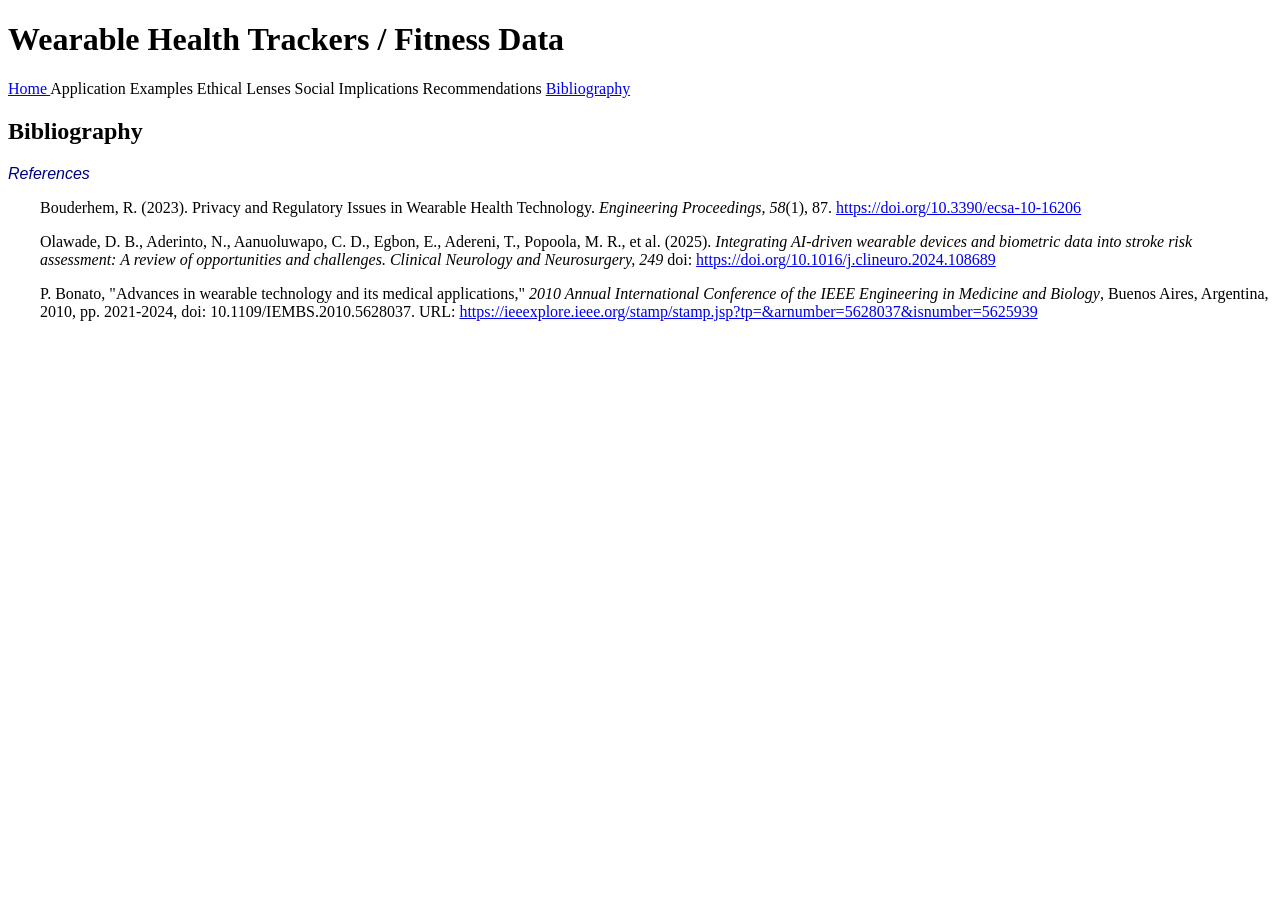
==== biblio.html @ 70302062 "Create biblio.html" ====
<!DOCTYPE HTML>
<html>
  <head>
    <title>Biblio</title>
    <link ref="stylesheet" href="styles.css">
    <style>
      .subheading
      {
        font-family: Arial, Helvetica, sans-serif;
        font-style: oblique;
        font-size: 1em;
        color:navy;
      }
      .indent
      {
        padding-left: 2em;
        textindent: -2em;
      }
    </style>
  </head>

  <body>
    <h1>
      Wearable Health Trackers / Fitness Data
    </h1>

    <nav>
      <a href="index.html"> Home </a>
      <a>Application Examples</a>
      <a>Ethical Lenses</a>
      <a>Social Implications</a>
      <a>Recommendations</a>
      <a href="biblio.html">Bibliography</a>
    </nav>

    <div class="block">
    <h2>Bibliography</h2>
    <p class="subheading">
      References
    </p>
      <p class="indent">
        Bouderhem, R. (2023). Privacy and Regulatory Issues in Wearable Health Technology. <i>Engineering Proceedings, 58</i>(1), 87. 
        <a href="https://doi.org/10.3390/ecsa-10-16206">https://doi.org/10.3390/ecsa-10-16206</a> 
      <p class="indent">
        Olawade, D. B., Aderinto, N., Aanuoluwapo, C. D., Egbon, E., Adereni, T., Popoola, M. R., et al. (2025). <i>Integrating AI-driven wearable devices and biometric data 
        into stroke risk assessment: A review of opportunities and challenges. Clinical Neurology and Neurosurgery, 249</i> doi: 
        <a href="https://doi.org/10.1016/j.clineuro.2024.108689">https://doi.org/10.1016/j.clineuro.2024.108689</a>
      <p class="indent">
        P. Bonato, "Advances in wearable technology and its medical applications," <i>2010 Annual International Conference of the IEEE Engineering in Medicine and Biology</i>, 
        Buenos Aires, Argentina, 2010, pp. 2021-2024, doi: 10.1109/IEMBS.2010.5628037. URL: 
        <a href="https://ieeexplore.ieee.org/stamp/stamp.jsp?tp=&arnumber=5628037&isnumber=5625939">
          https://ieeexplore.ieee.org/stamp/stamp.jsp?tp=&arnumber=5628037&isnumber=5625939
        </a>
      </p>

        
  </body>
</html>
---- styles.css ----
<style>

        /* -- Main Content Block -- */
        .block
        {
          background-color: white;
          max-width: 900px;
          margin: 40px auto;
          padding: 30px 40px;
          border-radius: 10px;
          box-shadow: 0 4px 15px rgba( 0, 0, 0, 0.2);
        }
        
        /* -- Nav Bar -- */
        nav
        {
          display: flex;
          flex-wrap: wrap;
          justify-content: center;
          gap: 10px;
          background-color: white;
          border: 2px solid black;
          width: 100%;
          padding: 10px;
          margin-bottom: 25px;
          border-radius: 8px;
        }

        nav a
        {
          color: black;
          text-decoration: none;
          font-weight: bold;
          padding: 8px 12px;
          white-space: nowrap;
        }

        nav a:hover
        {
          text-decoration: underline;
        }
        
        /* -- Headings and Text Styling -- */
        h1
        {
          font-family: Arial, Helvetica, sans-serif;
          font-weight: bold;
          font-size: 4em;
          text-align: center;
          color: black;
        }
        h2
        {
          font-size: 2em;
          color: black;
        }
      </style>
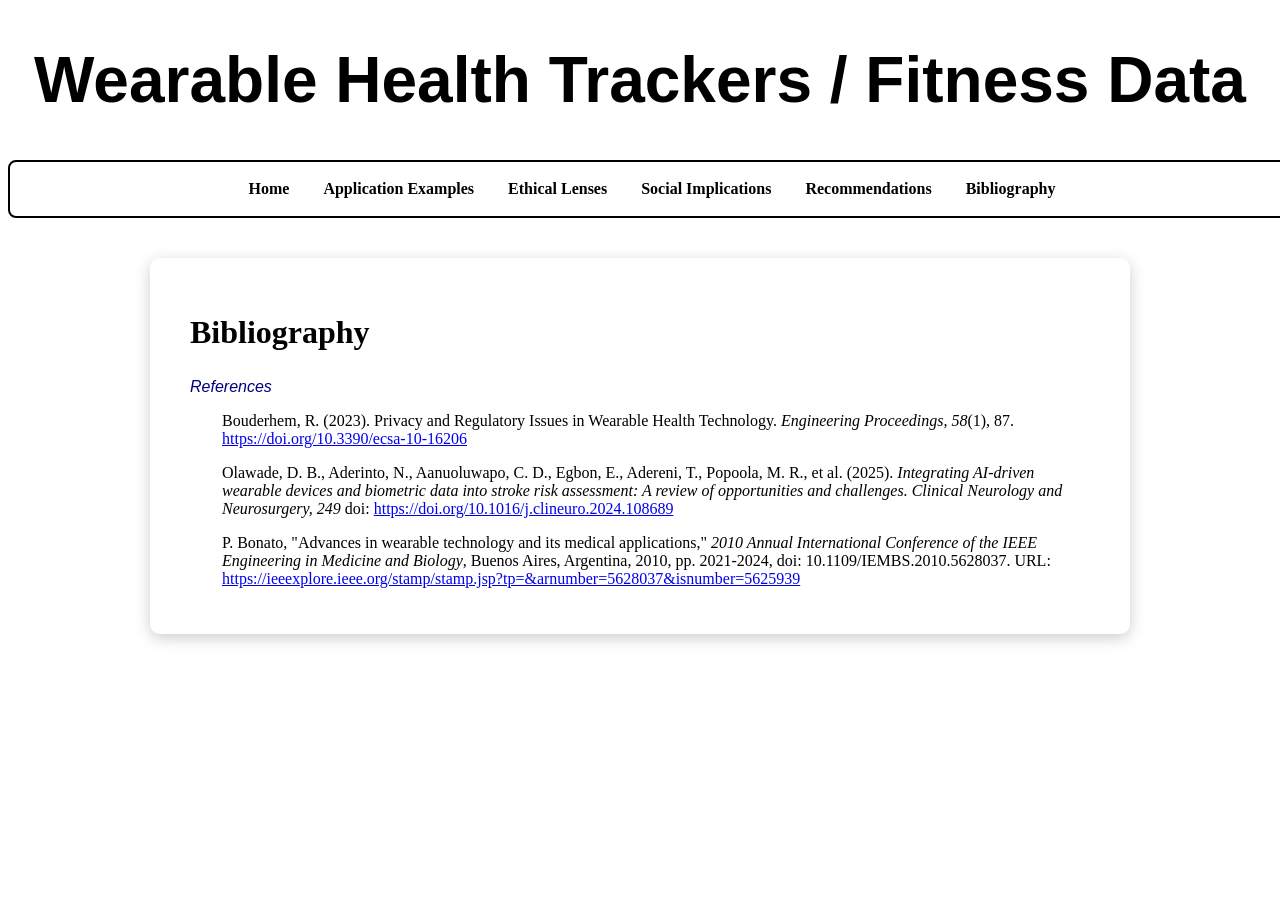
==== commit f23c2459: "Update biblio.html" ====
--- a/biblio.html
+++ b/biblio.html
@@ -2,7 +2,7 @@
 <html>
   <head>
     <title>Biblio</title>
-    <link ref="stylesheet" href="styles.css">
+    <link rel="stylesheet" href="styles.css">
     <style>
       .subheading
       {
@@ -41,10 +41,14 @@
       <p class="indent">
         Bouderhem, R. (2023). Privacy and Regulatory Issues in Wearable Health Technology. <i>Engineering Proceedings, 58</i>(1), 87. 
         <a href="https://doi.org/10.3390/ecsa-10-16206">https://doi.org/10.3390/ecsa-10-16206</a> 
+      </p>
+      
       <p class="indent">
         Olawade, D. B., Aderinto, N., Aanuoluwapo, C. D., Egbon, E., Adereni, T., Popoola, M. R., et al. (2025). <i>Integrating AI-driven wearable devices and biometric data 
         into stroke risk assessment: A review of opportunities and challenges. Clinical Neurology and Neurosurgery, 249</i> doi: 
         <a href="https://doi.org/10.1016/j.clineuro.2024.108689">https://doi.org/10.1016/j.clineuro.2024.108689</a>
+      </p>
+      
       <p class="indent">
         P. Bonato, "Advances in wearable technology and its medical applications," <i>2010 Annual International Conference of the IEEE Engineering in Medicine and Biology</i>, 
         Buenos Aires, Argentina, 2010, pp. 2021-2024, doi: 10.1109/IEMBS.2010.5628037. URL: 
--- a/styles.css
+++ b/styles.css
@@ -1,5 +1,3 @@
-      <style>
-
         /* -- Main Content Block -- */
         .block
         {
@@ -54,4 +52,4 @@
           font-size: 2em;
           color: black;
         }
-      </style>
+
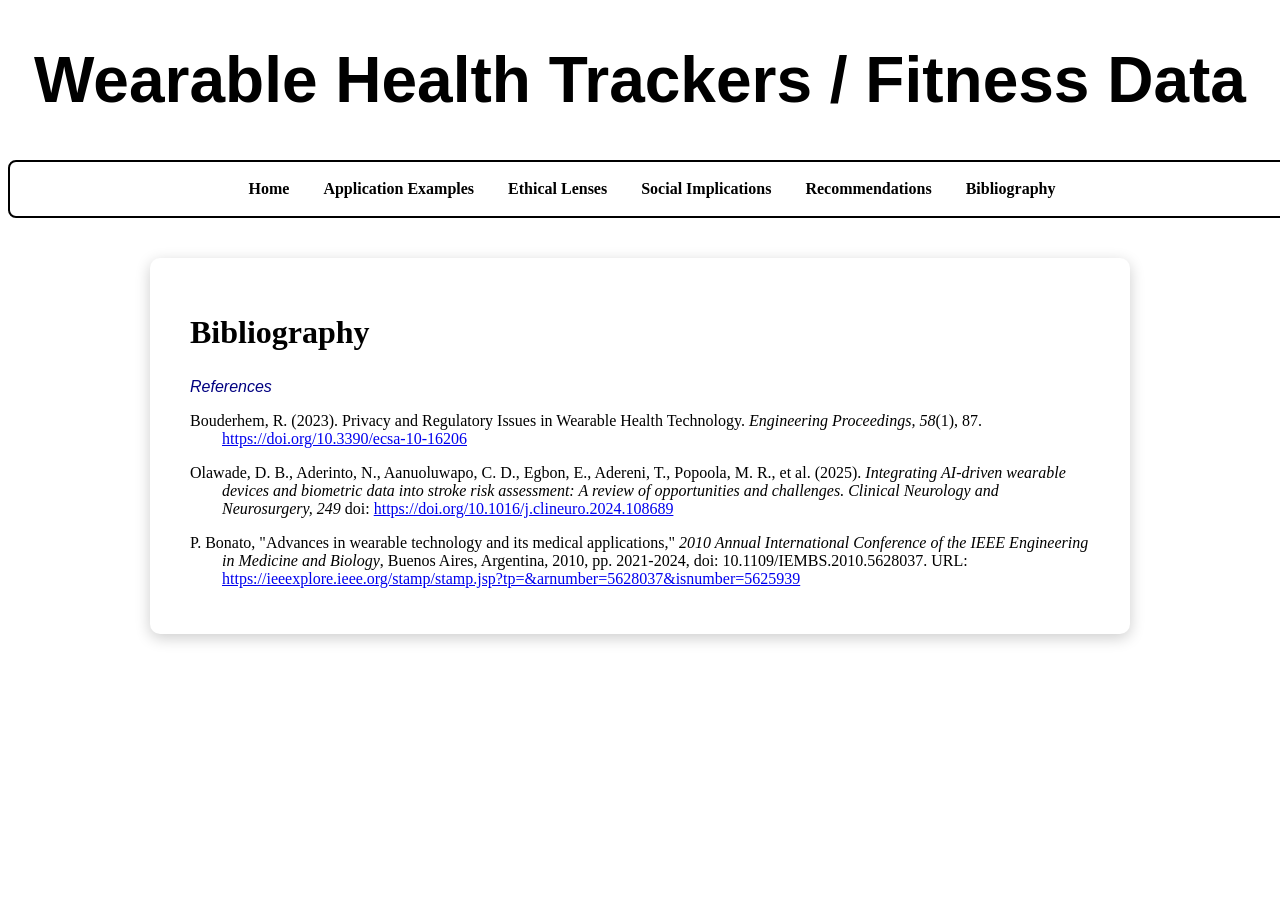
==== commit bf9ead2a: "Update biblio.html" ====
--- a/biblio.html
+++ b/biblio.html
@@ -14,7 +14,7 @@
       .indent
       {
         padding-left: 2em;
-        textindent: -2em;
+        text-indent: -2em;
       }
     </style>
   </head>
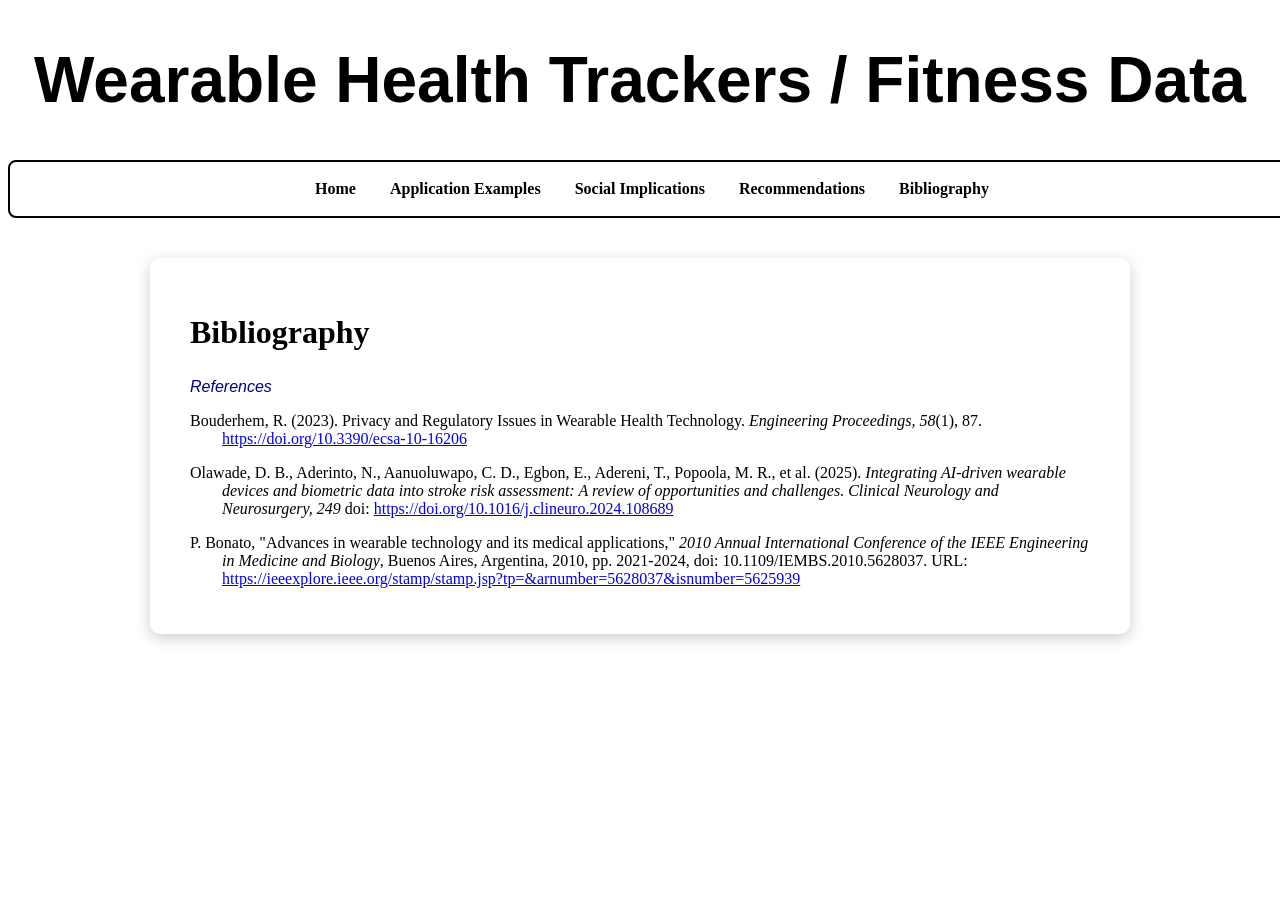
==== commit e50b593f: "Update biblio.html" ====
--- a/biblio.html
+++ b/biblio.html
@@ -26,10 +26,10 @@
 
     <nav>
       <a href="index.html"> Home </a>
-      <a>Application Examples</a>
-      <a>Ethical Lenses</a>
-      <a>Social Implications</a>
-      <a>Recommendations</a>
+      <a href="examples.html">Application Examples</a>
+      <a href="ethics.html>Ethical Lenses</a>
+      <a href="social.html">Social Implications</a>
+      <a href=""recco.html>Recommendations</a>
       <a href="biblio.html">Bibliography</a>
     </nav>
 
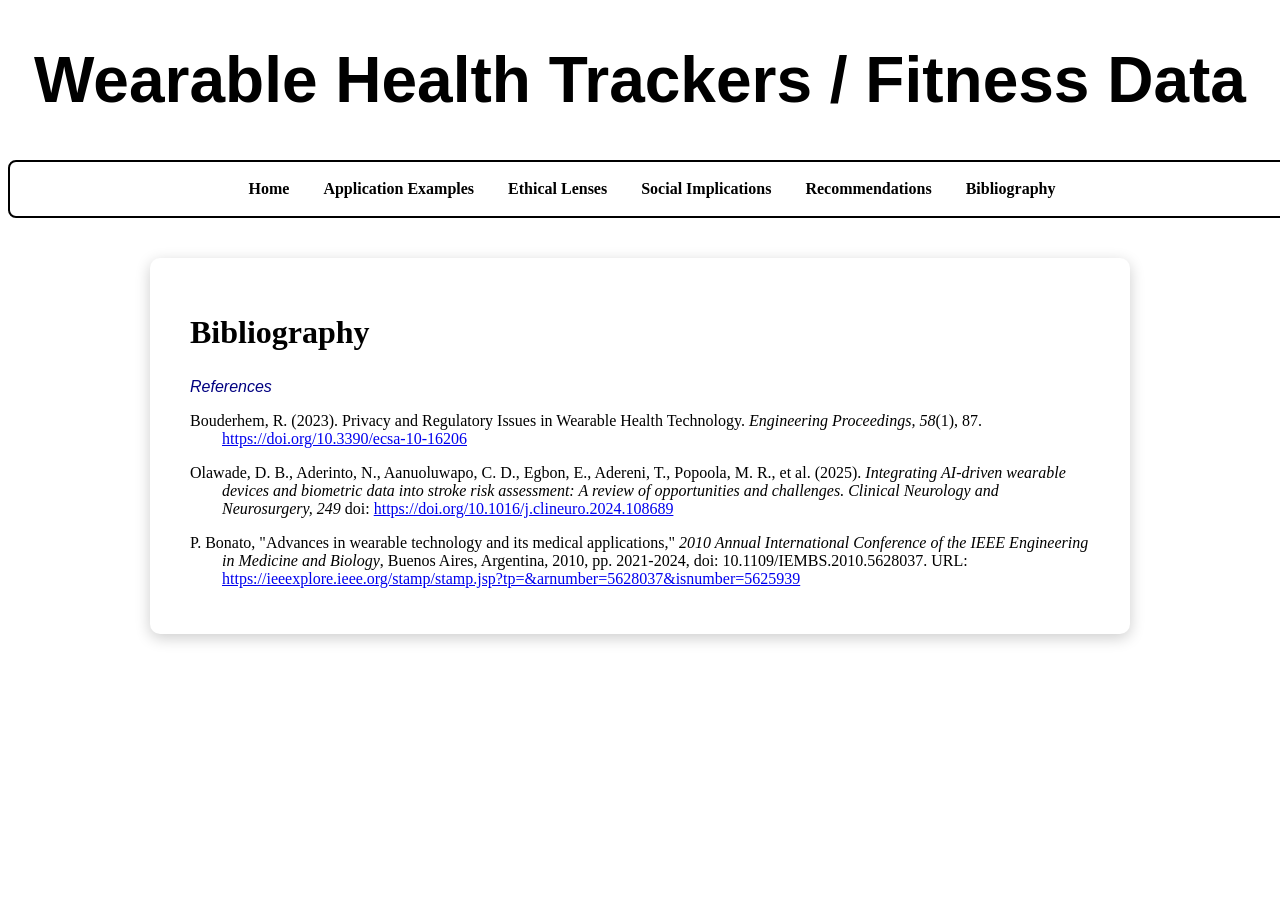
==== commit a931c8fb: "Update biblio.html" ====
--- a/biblio.html
+++ b/biblio.html
@@ -27,9 +27,9 @@
     <nav>
       <a href="index.html"> Home </a>
       <a href="examples.html">Application Examples</a>
-      <a href="ethics.html>Ethical Lenses</a>
+      <a href="ethics.html">Ethical Lenses</a>
       <a href="social.html">Social Implications</a>
-      <a href=""recco.html>Recommendations</a>
+      <a href="recco.html">Recommendations</a>
       <a href="biblio.html">Bibliography</a>
     </nav>
 
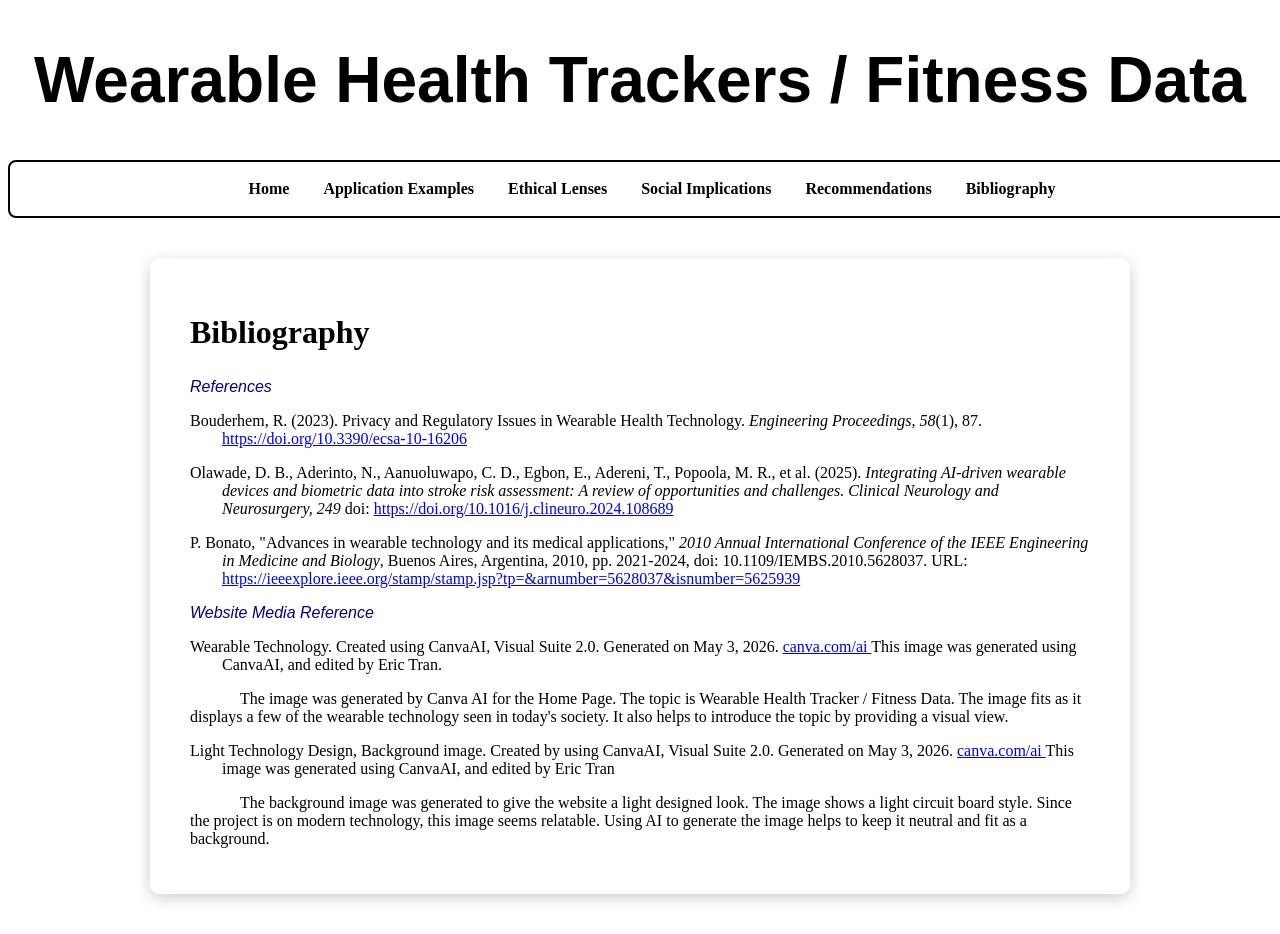
==== commit 7eb01e9e: "Update biblio.html" ====
--- a/biblio.html
+++ b/biblio.html
@@ -38,6 +38,7 @@
     <p class="subheading">
       References
     </p>
+      
       <p class="indent">
         Bouderhem, R. (2023). Privacy and Regulatory Issues in Wearable Health Technology. <i>Engineering Proceedings, 58</i>(1), 87. 
         <a href="https://doi.org/10.3390/ecsa-10-16206">https://doi.org/10.3390/ecsa-10-16206</a> 
@@ -57,6 +58,28 @@
         </a>
       </p>
 
+      <p class="subheading">
+        Website Media Reference
+      </p>
+      
+        <p class="indent">
+          Wearable Technology. Created using CanvaAI, Visual Suite 2.0. Generated on May 3, 2026. <a href="https://www.canva.com/ai"> canva.com/ai </a>
+          This image was generated using CanvaAI, and edited by Eric Tran.
+          <p style="text-indent: 50px;">
+            The image was generated by Canva AI for the Home Page. The topic is Wearable Health Tracker / Fitness Data. The image fits as it displays a few of the wearable technology seen 
+            in today's society. It also helps to introduce the topic by providing a visual view.
+          </p>
+        </p>  
+
+          <p class="indent">
+            Light Technology Design, Background image. Created by using CanvaAI, Visual Suite 2.0. Generated on May 3, 2026. <a href="https://www.canva.com/ai"> canva.com/ai </a>
+            This image was generated using CanvaAI, and edited by Eric Tran
+            <p style="text-indent: 50px;">
+              The background image was generated to give the website a light designed look. The image shows a light circuit board style. Since the project is on modern technology, this image
+              seems relatable. Using AI to generate the image helps to keep it neutral and fit as a background.
+            </p>
+          </p>
+
         
   </body>
 </html>
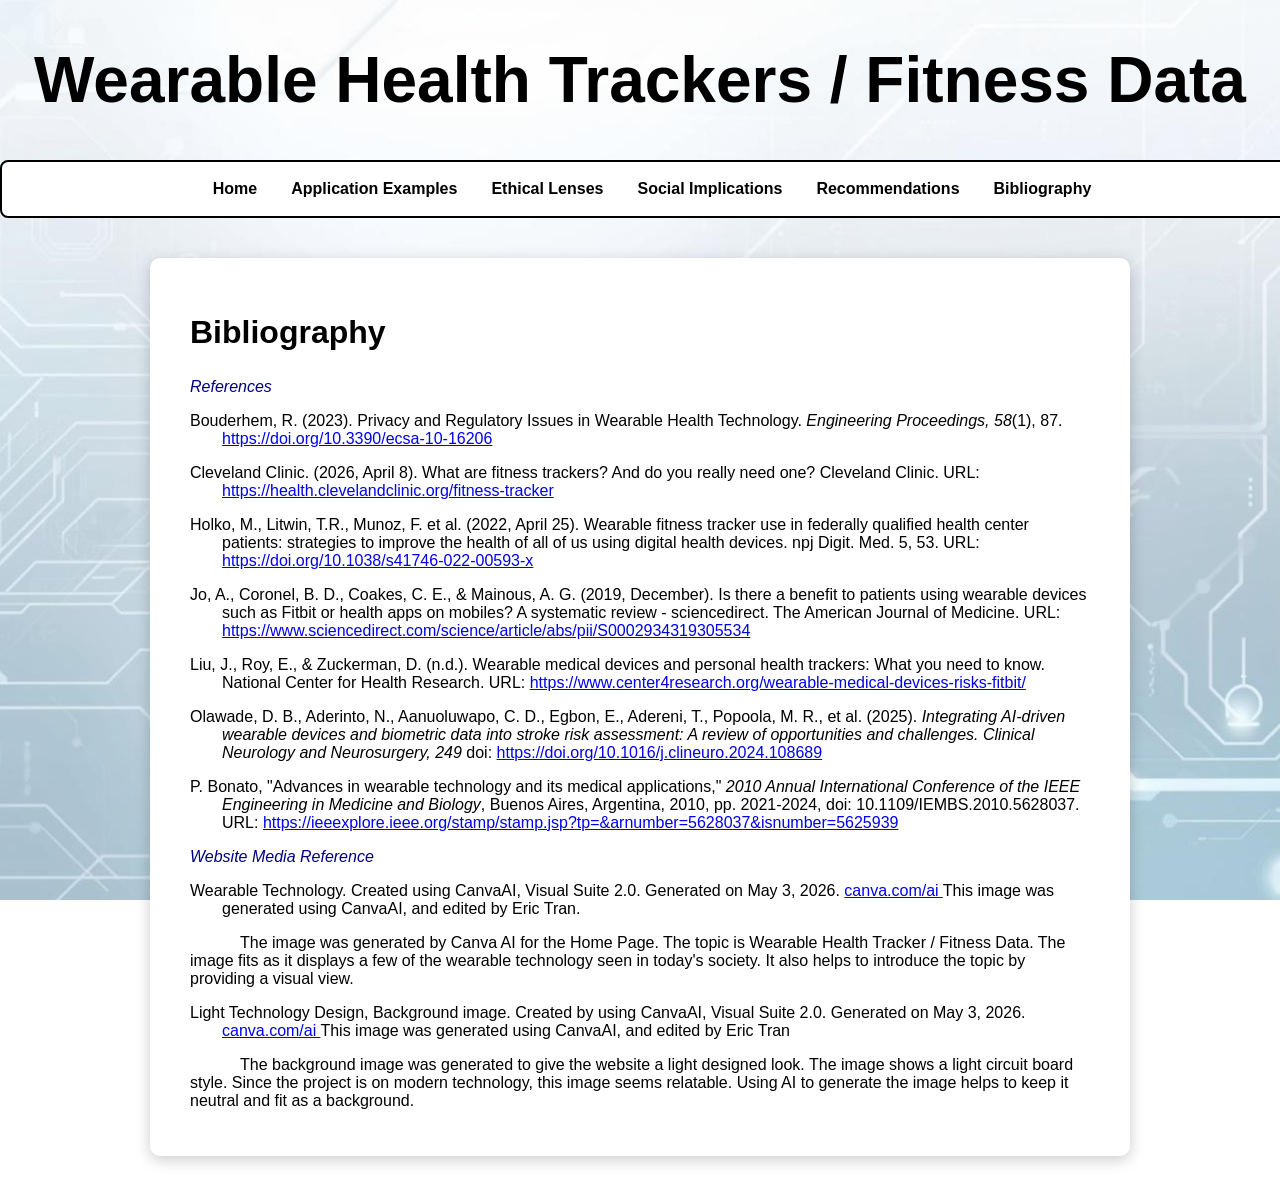
==== commit d0171e93: "Update biblio.html" ====
--- a/biblio.html
+++ b/biblio.html
@@ -43,6 +43,37 @@
         Bouderhem, R. (2023). Privacy and Regulatory Issues in Wearable Health Technology. <i>Engineering Proceedings, 58</i>(1), 87. 
         <a href="https://doi.org/10.3390/ecsa-10-16206">https://doi.org/10.3390/ecsa-10-16206</a> 
       </p>
+
+      <p class="indent">
+        Cleveland Clinic. (2026, April 8). What are fitness trackers? And do you really need one? Cleveland Clinic. URL: 
+        <a href="https://health.clevelandclinic.org/fitness-tracker">
+          https://health.clevelandclinic.org/fitness-tracker
+        </a>
+      </p>
+
+      <p class="indent">
+        Holko, M., Litwin, T.R., Munoz, F. et al. (2022, April 25). Wearable fitness tracker use in federally qualified health center patients: 
+        strategies to improve the health of all of us using digital health devices. npj Digit. Med. 5, 53. URL: 
+        <a href="https://doi.org/10.1038/s41746-022-00593-x">
+          https://doi.org/10.1038/s41746-022-00593-x
+        </a>
+      </p>
+
+      <p class="indent">
+        Jo, A., Coronel, B. D., Coakes, C. E., & Mainous, A. G. (2019, December). Is there a benefit to patients using wearable devices such as Fitbit or health apps on mobiles? 
+        A systematic review - sciencedirect. The American Journal of Medicine. URL: 
+        <a href="https://www.sciencedirect.com/science/article/abs/pii/S0002934319305534">
+          https://www.sciencedirect.com/science/article/abs/pii/S0002934319305534
+        </a>
+      </p>
+
+      <p class="indent">
+        Liu, J., Roy, E., & Zuckerman, D. (n.d.). Wearable medical devices and personal health trackers: 
+        What you need to know. National Center for Health Research. URL: 
+        <a href="https://www.center4research.org/wearable-medical-devices-risks-fitbit/">
+          https://www.center4research.org/wearable-medical-devices-risks-fitbit/
+        </a>
+      </p>
       
       <p class="indent">
         Olawade, D. B., Aderinto, N., Aanuoluwapo, C. D., Egbon, E., Adereni, T., Popoola, M. R., et al. (2025). <i>Integrating AI-driven wearable devices and biometric data 
--- a/styles.css
+++ b/styles.css
@@ -1,3 +1,50 @@
+      /* -- Background Image -- */
+      body
+      {
+        margin: 0;
+        font-family: Arial, Helvetica, sans-serif;
+        background-image: url("Ai-Design-Background.jpg");
+        background-size:cover;
+        background-position: center;
+        background-attachment: fixed;
+      }
+
+      /* -- Image -- */
+      figure
+      {
+        text-align: center;
+        margin: 30px auto;
+      }
+
+      figcaption
+      {
+        font-size: 0.9em;
+        color: #555;
+        margin-top: 6px;
+        font-style: italic;
+      }
+
+      .ai-label
+      {
+        display: inline-block;
+        background-color: #222;
+        color: #fff;
+        font-size: 0.8em;
+        padding: 4px 10px;
+        border-radius: 4px;
+        margin-top: 4px;
+      }
+
+      img.withAttributes
+      {
+        display: block;
+        margin: 20px auto;
+        max-width:80%;
+        height: auto;
+        border-radius: 8px;
+        box-shadow: 0 4px 10px rgba( 0, 0, 0, 0.1);
+      }
+
         /* -- Main Content Block -- */
         .block
         {
